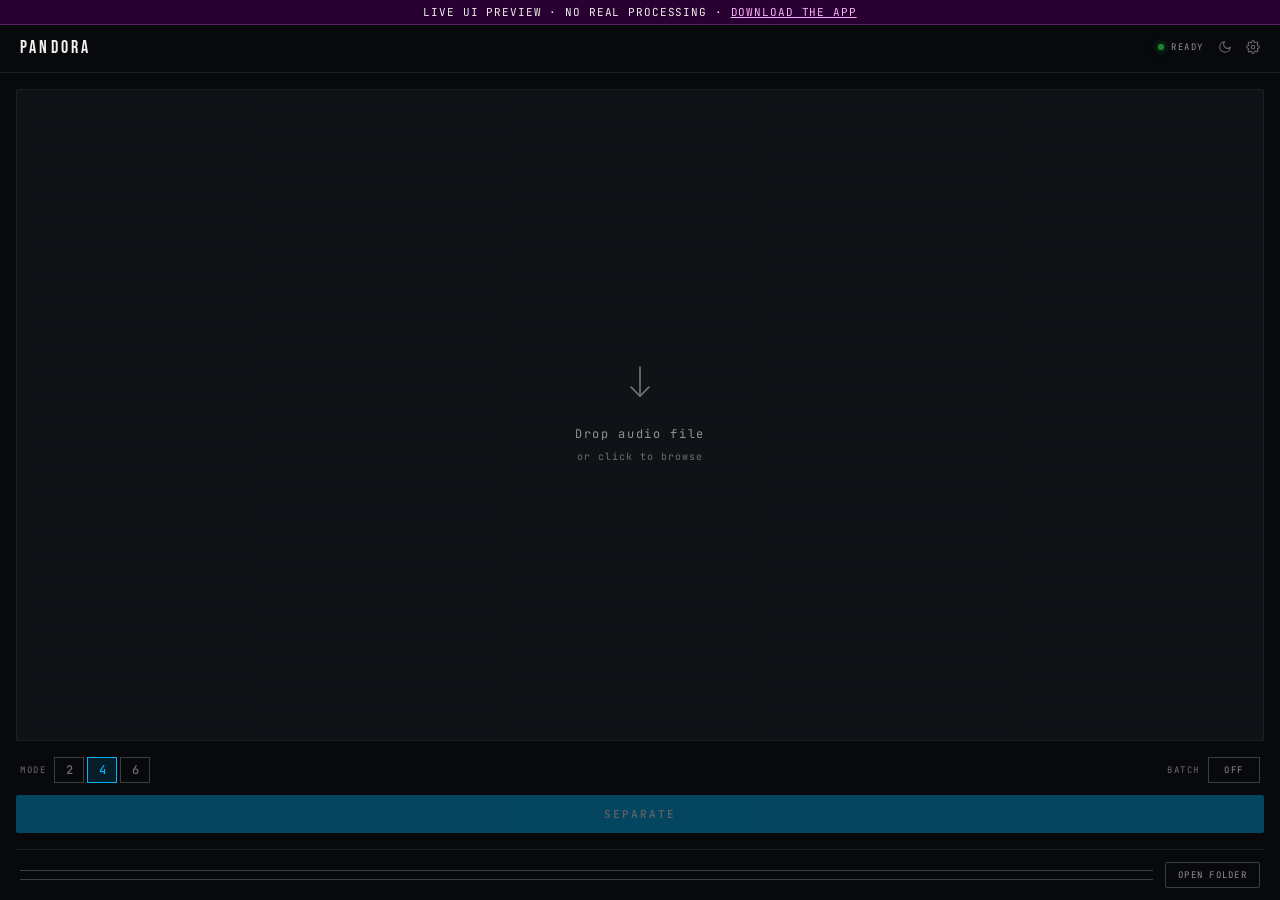
==== pandora-preview/index.html @ e5a7787c "Embed live Pandora UI preview via iframe + browser mock-api Lifted app.jsx, app.css, tweaks-panel.js" ====
<!doctype html>
<html lang="en">
<head>
  <meta charset="utf-8" />
  <meta name="viewport" content="width=device-width, initial-scale=1" />
  <title>pandora — live preview</title>
  <link rel="preconnect" href="https://fonts.googleapis.com">
  <link rel="preconnect" href="https://fonts.gstatic.com" crossorigin>
  <link href="https://fonts.googleapis.com/css2?family=Inter+Tight:wght@400;500;600&family=JetBrains+Mono:wght@400;500&display=swap" rel="stylesheet">
  <link rel="stylesheet" href="app.css?v=45" />
  <style>
    /* Bebas Neue served locally — matches the bundled desktop build. */
    @font-face {
      font-family: 'Bebas Neue';
      font-style: normal;
      font-weight: 400;
      font-display: block;
      src: url('vendor/BebasNeue.woff2') format('woff2');
    }
    .boot-text{visibility:hidden}
    .fonts-ready .boot-text{visibility:visible}

    /* Demo banner ribbon at the very top of the app frame. */
    .demo-ribbon {
      position: fixed;
      top: 0; left: 0; right: 0;
      background: oklch(0.20 0.10 320);
      color: oklch(0.95 0.005 80);
      font-family: 'JetBrains Mono', monospace;
      font-size: 11px;
      letter-spacing: 0.08em;
      text-align: center;
      padding: 5px 10px;
      z-index: 9999;
      border-bottom: 1px solid oklch(0.35 0.12 320);
      text-transform: uppercase;
    }
    .demo-ribbon a { color: oklch(0.86 0.14 330); text-decoration: underline; }
    body { padding-top: 22px; }
  </style>
  <script>
    (function(){
      var done = function(){ document.documentElement.classList.add('fonts-ready'); };
      if (document.fonts && document.fonts.load) {
        document.fonts.load('22px "Bebas Neue"').then(done, done);
        setTimeout(done, 800);
      } else { done(); }
    })();
  </script>
</head>
<body>
  <div class="demo-ribbon">
    LIVE UI PREVIEW · NO REAL PROCESSING · <a href="https://yegordworks.fromsmash.com/pandora-closed-beta-2" target="_blank" rel="noopener">DOWNLOAD THE APP</a>
  </div>

  <div id="root"></div>
  <div class="boot-splash" id="bootSplash">
    <div class="boot-cube">
      <svg width="48" height="48" viewBox="0 0 48 48" fill="none" stroke="currentColor" stroke-width="1.5" stroke-linejoin="round">
        <polygon points="24,6 44,17 24,28 4,17"/>
        <polyline points="4,17 4,33 24,44 24,28"/>
        <polyline points="44,17 44,33 24,44"/>
      </svg>
    </div>
    <div class="boot-text">PANDORA</div>
  </div>

  <script src="vendor/react.js"></script>
  <script src="vendor/react-dom.js"></script>
  <script src="vendor/babel.min.js"></script>
  <script src="vendor/Tone.js"></script>

  <!-- Browser shim for the Python bridge — must load before app.jsx so
       window.pywebview.api exists by the time React mounts. -->
  <script src="mock-api.js"></script>

  <script type="text/babel" src="tweaks-panel.jsx?v=19"></script>
  <script type="text/babel" src="app.jsx?v=86"></script>
</body>
</html>
---- pandora-preview/app.css ----
/* ============================================================
   Pandora — vertical, minimal
   ============================================================ */

:root {
  --bg:       oklch(0.10 0.010 260);
  --surface:  oklch(0.14 0.010 260);
  --surface2: oklch(0.18 0.010 260);
  --border:   oklch(0.24 0.008 260);
  --border2:  oklch(0.36 0.008 260);

  --fg:       oklch(0.96 0.008 85);
  --fg-mid:   oklch(0.66 0.006 85);
  --fg-dim:   oklch(0.54 0.005 85);

  --accent:   oklch(0.72 0.17 230);
  --gold:     #c08012;

  --led-ok:   oklch(0.55 0.16 145);
  --led-warn: oklch(0.72 0.18 70);
  --led-work: oklch(0.62 0.22 25);

  --font-ui:   'Inter Tight', system-ui, sans-serif;
  --font-mono: 'JetBrains Mono', ui-monospace, monospace;

  --r: 8px;
  --r-sm: 2px;
}

.light {
  --bg:       oklch(0.92 0.010 85);
  --surface:  oklch(0.97 0.009 85);
  --surface2: oklch(0.93 0.010 85);
  --border:   oklch(0.80 0.010 85);
  --border2:  oklch(0.68 0.011 85);
  --fg:       oklch(0.13 0.008 260);
  --fg-mid:   oklch(0.34 0.006 260);
  --fg-dim:   oklch(0.50 0.005 260);
}

* { box-sizing: border-box; margin: 0; padding: 0; }

html, body {
  height: 100%;
  background: var(--bg);
  color: var(--fg);
  font-family: var(--font-ui);
  -webkit-font-smoothing: antialiased;
  overflow: hidden;
}

button { font-family: inherit; cursor: pointer; outline: none; }

/* Initial splash shown before React mounts — replaces black flash.
   Lives OUTSIDE #root so React can't blow it away mid-mount; faded out by
   App's first useEffect once UI is committed and pywebview API is ready. */
.boot-splash {
  position: fixed; inset: 0; z-index: 9999;
  display: flex; flex-direction: column; align-items: center; justify-content: center;
  gap: 18px; background: var(--bg); color: oklch(0.55 0.16 230);
  animation: boot-fade 200ms ease-out both;
  transition: opacity 350ms ease;
}
.boot-splash.hide { opacity: 0; pointer-events: none; }
.boot-cube { opacity: 0.85; animation: boot-pulse 1.6s ease-in-out infinite; }
.boot-text {
  font-family: 'Bebas Neue', system-ui, sans-serif;
  font-size: 22px; letter-spacing: 0.32em; color: oklch(0.92 0.004 80); opacity: 0.85;
}
@keyframes boot-pulse { 0%,100% { opacity: 0.55; } 50% { opacity: 0.95; } }
@keyframes boot-fade  { from { opacity: 0; } to { opacity: 1; } }
button:focus { outline: none; }
*:focus { outline: none; }
#root  { height: 100%; display: flex; align-items: center; justify-content: center; }

/* ==== card ================================================ */

.app {
  width: 100%;
  height: 100%;
  display: flex;
  align-items: stretch;
}

.card {
  position: relative;
  width: 100%;
  background: var(--surface);
  display: flex;
  flex-direction: column;
  overflow: hidden;
}

/* ==== overwrite modal ===================================== */

.overwrite-modal {
  position: fixed;
  inset: 0;
  background: var(--surface);
  display: flex;
  flex-direction: column;
  justify-content: center;
  gap: 10px;
  padding: 28px 24px;
  z-index: 9999;
  animation: fade-in 140ms ease both;
}
.overwrite-name {
  font-family: var(--font-mono);
  font-size: 13px;
  font-weight: 500;
  color: var(--fg);
  white-space: nowrap;
  overflow: hidden;
  text-overflow: ellipsis;
}
.overwrite-sub {
  font-family: var(--font-mono);
  font-size: 10px;
  color: var(--fg-mid);
  letter-spacing: 0.06em;
}
.overwrite-actions {
  display: flex;
  align-items: center;
  justify-content: space-between;
  margin-top: 8px;
  flex-wrap: wrap;
  row-gap: 14px;
  column-gap: 12px;
}
.overwrite-link {
  flex: 0 0 auto;
}
.overwrite-btns {
  flex: 0 0 auto;
}
.overwrite-link {
  background: none;
  border: none;
  font-family: var(--font-mono);
  font-size: 10px;
  color: var(--fg-dim);
  letter-spacing: 0.06em;
  padding: 10px 14px;
  margin: -10px -14px;
  text-decoration: underline;
  text-underline-offset: 3px;
  transition: color 120ms;
  cursor: pointer;
}
.overwrite-link:hover,
.overwrite-link.overlay-hover { color: var(--fg); }
.overwrite-btns {
  display: flex;
  gap: 8px;
}
.overwrite-btn {
  height: 34px;
  padding: 0 22px;
  border-radius: var(--r-sm);
  font-family: var(--font-mono);
  font-size: 10px;
  letter-spacing: 0.14em;
  text-transform: uppercase;
  transition: filter 120ms, border-color 120ms, color 120ms;
}
.overwrite-btn--cancel {
  background: transparent;
  border: 1px solid var(--border2);
  color: var(--fg-mid);
}
.overwrite-btn--cancel:hover,
.overwrite-btn--cancel.overlay-hover { border-color: var(--fg-mid); color: var(--fg); }
.overwrite-btn--confirm {
  background: oklch(0.55 0.005 260);
  border: 1px solid transparent;
  color: oklch(0.95 0.004 80);
  transition: background 80ms ease-out 0s, color 80ms ease-out 0s;
}
.overwrite-btn--confirm:hover,
.overwrite-btn--confirm.overlay-hover {
  background: oklch(0.97 0.004 80);
  color: oklch(0.14 0.010 260);
}

.light .overwrite-btn--confirm {
  background: oklch(0.55 0.005 260);
  color: oklch(0.95 0.004 80);
}
.light .overwrite-btn--confirm:hover,
.light .overwrite-btn--confirm.overlay-hover {
  background: oklch(0.14 0.010 260);
  color: oklch(0.95 0.004 80);
}

.settings-panel {
  position: absolute;
  inset: 0;
  background: var(--surface);
  display: flex;
  flex-direction: column;
  z-index: 10;
  animation: fade-in 150ms ease both;
}
.settings-body {
  display: flex;
  flex-direction: column;
  gap: 14px;
  padding: 18px 20px;
  flex: 1;
  min-height: 0;
  overflow-y: auto;
}
.light .settings-body {
  background: oklch(0.87 0.008 85);
  color: oklch(0.10 0.008 260);
}
.settings-field {
  display: flex;
  flex-direction: column;
  gap: 8px;
}
.settings-path-row {
  display: flex;
  align-items: center;
  gap: 8px;
}
.settings-divider {
  height: 1px;
  background: var(--border);
  margin: 2px 0;
}
.settings-section-title {
  font-family: var(--font-mono);
  font-size: 9px;
  letter-spacing: 0.18em;
  text-transform: uppercase;
  color: var(--fg-mid);
}
.settings-row-main {
  display: flex;
  align-items: center;
  justify-content: space-between;
}
.settings-hint {
  font-family: var(--font-mono);
  font-size: 9px;
  color: var(--fg-dim);
  letter-spacing: 0.04em;
  margin-top: 5px;
  line-height: 1.5;
}
.settings-hotkeys {
  display: flex;
  flex-direction: column;
  gap: 7px;
}
.settings-hotkey {
  display: flex;
  align-items: center;
  gap: 10px;
  font-family: var(--font-mono);
  font-size: 9px;
  color: var(--fg-mid);
  letter-spacing: 0.04em;
}
.settings-hotkey kbd {
  display: inline-block;
  min-width: 16px;
  padding: 2px 5px;
  text-align: center;
  border: 1px solid var(--border);
  border-radius: 3px;
  font-family: var(--font-mono);
  font-size: 9px;
  color: var(--fg);
  background: transparent;
}
.settings-path {
  flex: 1;
  min-width: 0;
  font-family: var(--font-mono);
  font-size: 10px;
  color: var(--fg-mid);
  letter-spacing: 0.04em;
  white-space: nowrap;
  overflow: hidden;
  text-overflow: ellipsis;
  border: none;
  border-top: 1px solid var(--border2);
  border-bottom: 1px solid var(--border2);
  padding: 4px 8px;
  transition: color 80ms ease-out;
}
.settings-path--copy { cursor: pointer; }
.settings-path--copy:hover { color: var(--fg); }

/* ==== topbar ============================================== */

.topbar {
  display: flex;
  align-items: center;
  justify-content: space-between;
  padding: 14px 20px;
  border-bottom: 1px solid var(--border);
  min-height: 51px;
  box-sizing: border-box;
}

.skip-voc-btn {
  background: none;
  border: none;
  font-family: var(--font-mono);
  font-size: 9px;
  letter-spacing: 0.14em;
  text-transform: uppercase;
  color: var(--fg-dim);
  padding: 0;
  transition: color 120ms;
  cursor: pointer;
}
.skip-voc-btn:hover { color: var(--fg-mid); }
.skip-voc-btn.active { color: var(--accent); text-decoration: line-through; }

.theme-btn {
  background: none;
  border: none;
  color: var(--fg-dim);
  display: flex;
  align-items: center;
  padding: 8px;
  margin: -8px;
  transition: color 120ms;
}
.theme-btn:hover { color: var(--fg); }

.brand-name {
  font-family: 'Bebas Neue', var(--font-ui);
  font-size: 18px;
  font-weight: 400;
  letter-spacing: 0.18em;
  color: var(--fg);
}

.status {
  display: inline-flex;
  align-items: center;
  gap: 7px;
  font-family: var(--font-mono);
  font-size: 9px;
  letter-spacing: 0.18em;
  text-transform: uppercase;
  color: var(--fg-mid);
}
.led {
  width: 6px; height: 6px; border-radius: 50%;
  background: var(--led-ok);
  box-shadow: 0 0 6px var(--led-ok);
}
.status-warn .led { background: var(--led-warn); box-shadow: 0 0 8px var(--led-warn); animation: led-pulse 1.4s ease infinite; }
.status-work .led { background: var(--led-work); box-shadow: 0 0 8px var(--led-work); animation: led-pulse 0.9s ease infinite; }
.status-ok   .led { background: var(--led-ok);   box-shadow: 0 0 6px var(--led-ok); }
@keyframes led-pulse { 0%, 100% { opacity: 1; } 50% { opacity: 0.35; } }

/* ==== drop zone =========================================== */

.drop-zone {
  position: relative;
  margin: 16px;
  border-radius: var(--r-sm);
  background: var(--surface2);
  border: 1px solid var(--border);
  flex: 1;
  min-height: 0;
  display: flex;
  align-items: center;
  justify-content: center;
  cursor: pointer;
  overflow: hidden;
  transition: border-color 160ms ease, background 160ms ease;
  isolation: isolate;
}
.drop-zone:hover,
.drop-zone.is-hovered,
.drop-zone.is-batch {
  border-color: var(--border2);
  background: oklch(0.20 0.010 260);
}
.light .drop-zone:hover,
.light .drop-zone.is-hovered,
.light .drop-zone.is-batch,
.light .drop-zone.is-drag {
  --fg:     oklch(0.92 0.004 80);
  --fg-mid: oklch(0.68 0.005 80);
  --fg-dim: oklch(0.50 0.005 80);
}
.light .drop-zone.is-busy,
.light .drop-zone.is-busy:hover {
  background: oklch(0.16 0.010 260);
  border-color: oklch(0.24 0.008 260);
  --fg:     oklch(0.92 0.004 80);
  --fg-mid: oklch(0.60 0.005 80);
  --fg-dim: oklch(0.48 0.005 80);
}
.drop-zone.is-drag {
  border-color: var(--accent);
  background: oklch(0.16 0.014 230);
}
.drop-zone.is-busy,
.drop-zone.is-busy:hover {
  cursor: default;
  background: oklch(0.18 0.010 260);
  border-color: oklch(0.24 0.008 260);
}
.drop-zone.is-done {
  transition: border-color 600ms ease, box-shadow 600ms ease, background 600ms ease;
  cursor: pointer;
}


.dz-scan {
  position: absolute; inset: 0; pointer-events: none;
  background: repeating-linear-gradient(0deg,
    oklch(0 0 0 / 0.12) 0 1px,
    transparent 1px 3px);
  opacity: 0.5;
}

.dz-inner {
  position: relative;
  z-index: 1;
  display: flex;
  align-items: center;
  justify-content: center;
  padding: 24px;
  width: 100%;
}

.dz-idle {
  display: flex;
  flex-direction: column;
  align-items: center;
  gap: 16px;
  text-align: center;
  animation: fade-in 180ms ease both;
}
.dz-box {
  animation: box-bob 3.4s ease-in-out infinite;
  transform-origin: 50% 100%;
}
@keyframes box-bob {
  0%, 100% { transform: translateY(0); }
  50%       { transform: translateY(-4px); }
}
.dz-title {
  font-family: var(--font-mono);
  font-size: 12px;
  letter-spacing: 0.14em;
  color: var(--fg-mid);
  line-height: 1.6;
}
.dz-title-sub {
  font-size: 10px;
  letter-spacing: 0.10em;
  color: var(--fg-dim);
  margin-top: 4px;
}

.dz-file {
  display: flex; flex-direction: column;
  align-items: center; gap: 10px; text-align: center;
  animation: fade-in 180ms ease both;
}

.circ-batch {
  font-family: var(--font-mono);
  font-size: 11px;
  letter-spacing: 0.18em;
  color: var(--fg);
  opacity: 0.6;
}

.dz-clear-btn {
  position: absolute;
  top: 0; right: 0;
  z-index: 2;
  padding: 10px;
  background: none;
  border: none;
  color: var(--fg-dim);
  display: flex;
  align-items: center;
  opacity: 0.55;
  transition: opacity 120ms, color 120ms;
}
.drop-zone:hover .dz-clear-btn,
.drop-zone.is-hovered .dz-clear-btn { opacity: 1; }
.dz-clear-btn:hover,
.dz-clear-btn.overlay-hover { color: var(--fg); opacity: 1; }
.dz-icon { color: var(--accent); opacity: 0.7; }
.dz-file-name {
  font-family: var(--font-mono);
  font-size: 12px;
  color: var(--fg);
  word-break: break-all;
}
.dz-file-info {
  font-family: var(--font-mono);
  font-size: 9px;
  color: var(--fg-dim);
  letter-spacing: 0.12em;
  text-transform: uppercase;
}
.dz-file-hint {
  font-family: var(--font-mono);
  font-size: 9px;
  color: var(--fg-dim);
  letter-spacing: 0.10em;
}

.dz-busy {
  font-family: var(--font-mono);
  font-size: 10px;
  color: var(--fg-mid);
  letter-spacing: 0.12em;
  text-align: center;
}
.dz-busy-name { color: var(--fg); margin-bottom: 6px; }

.dz-batch {
  display: flex;
  flex-direction: column;
  align-items: center;
  gap: 10px;
  text-align: center;
  animation: fade-in 180ms ease both;
}
.dz-batch-label {
  font-family: var(--font-mono);
  font-size: 9px;
  letter-spacing: 0.18em;
  text-transform: uppercase;
  color: var(--fg-dim);
}
.dz-batch-dir {
  font-family: var(--font-mono);
  font-size: 11px;
  color: var(--fg-mid);
  letter-spacing: 0.04em;
  word-break: break-all;
}
.dz-batch-btns {
  display: flex;
  gap: 6px;
}
.dz-batch-change {
  height: 24px;
  padding: 0 12px;
  border: 1px solid var(--border2);
  border-radius: 0;
  background: transparent;
  color: var(--fg-mid);
  font-family: var(--font-mono);
  font-size: 9px;
  letter-spacing: 0.14em;
  text-transform: uppercase;
  transition: border-color 120ms, color 120ms;
}
.dz-batch-change:hover,
.dz-batch-change.overlay-hover { border-color: var(--accent); color: var(--accent); }

.drop-zone.is-batch { cursor: default; }

.dz-rings {
  position: absolute; inset: 0;
  display: flex; align-items: center; justify-content: center;
  pointer-events: none;
}
.dz-rings span {
  position: absolute;
  width: 160px; height: 160px;
  border-radius: 50%;
  border: 1px solid var(--accent);
  animation: ring 1.6s ease-out infinite;
  opacity: 0;
}
.dz-rings span:nth-child(2) { animation-delay: 0.5s; }
.dz-rings span:nth-child(3) { animation-delay: 1.0s; }
@keyframes ring {
  0%   { transform: scale(0.5); opacity: 0.6; }
  100% { transform: scale(2.0); opacity: 0; }
}

/* ==== state area (thinking / progress / done) ============= */

.state-area {
  display: flex;
  align-items: center;
  justify-content: center;
  padding: 4px 20px 16px;
}

.thinking {
  display: flex; align-items: center; gap: 10px;
}
.thinking-icon { color: var(--accent); opacity: 0.6; position: relative; top: 2px; }
.thinking-text {
  font-family: var(--font-mono);
  font-size: 10px;
  letter-spacing: 0.10em;
  color: var(--fg-mid);
  animation: phrase-in 300ms ease both;
  white-space: nowrap;
}
.thinking-dots { min-width: 16px; }
@keyframes phrase-in { from { opacity: 0; transform: translateY(2px); } to { opacity: 1; transform: none; } }

.circ-wrap {
  position: relative;
  width: 132px; height: 132px;
}
.circ { width: 100%; height: 100%; shape-rendering: geometricPrecision; }
.circ .track { stroke: var(--border2); }
.circ .bar {
  stroke: var(--led-ok);
  transition: filter 500ms ease;
  transform: rotate(-90deg);
  transform-origin: center;
}
.circ .bar.bar-complete {
  filter: drop-shadow(0 0 6px var(--led-ok));
}
.circ-stack {
  display: flex; flex-direction: column; align-items: center; gap: 14px;
}
.circ-center {
  position: absolute; inset: 0;
  display: flex; align-items: center; justify-content: center;
}
.circ-pct {
  font-family: var(--font-mono);
  font-size: 28px;
  font-weight: 500;
  color: var(--fg);
  font-variant-numeric: tabular-nums;
}

.dz-done {
  display: flex;
  flex-direction: column;
  align-items: center;
  gap: 14px;
}
.done-svg {
  color: var(--led-ok);
  overflow: visible;
}
.done-ring {
  stroke-dasharray: 151;
  stroke-dashoffset: 151;
  animation: draw-stroke 600ms ease both;
}
.done-tick {
  stroke-dasharray: 33;
  stroke-dashoffset: 33;
  animation: draw-stroke 360ms ease 450ms both;
}
@keyframes draw-stroke {
  to { stroke-dashoffset: 0; }
}
.done-label {
  font-family: var(--font-mono);
  font-size: 11px;
  letter-spacing: 0.14em;
  color: var(--led-ok);
  animation: fade-in 200ms ease 550ms both;
}

/* ==== pitch row =========================================== */

.pitch-row {
  display: flex;
  align-items: center;
  gap: 10px;
  padding: 0 20px 14px;
  animation: fade-in 180ms ease both;
}
@keyframes fade-in {
  from { opacity: 0; transform: translateY(-4px); }
  to   { opacity: 1; transform: none; }
}

.pitch-slider {
  flex: 1;
  -webkit-appearance: none;
  appearance: none;
  height: 16px;
  background: transparent;
  background-image: linear-gradient(var(--border2), var(--border2));
  background-size: 100% 2px;
  background-position: center;
  background-repeat: no-repeat;
  outline: none;
  cursor: pointer;
}
.pitch-slider::-webkit-slider-thumb {
  -webkit-appearance: none;
  width: 11px; height: 11px;
  border-radius: 50%;
  background: var(--accent);
  cursor: pointer;
}
.pitch-slider::-moz-range-thumb {
  width: 11px; height: 11px;
  border-radius: 50%;
  background: var(--accent);
  border: none;
}

.pitch-val {
  font-family: var(--font-mono);
  font-size: 9px;
  color: var(--fg-mid);
  border: none;
  border-top: 1px solid var(--border2);
  border-bottom: 1px solid var(--border2);
  padding: 3px 8px;
  width: 86px;
  white-space: nowrap;
  text-align: center;
  letter-spacing: 0.06em;
}

.preview-group {
  display: flex;
  align-items: center;
  gap: 6px;
  flex: 0 0 auto;
}

.preview-btn {
  display: flex;
  align-items: center;
  justify-content: center;
  width: 26px; height: 26px;
  border: 1px solid var(--border2);
  border-radius: var(--r-sm);
  background: transparent;
  color: var(--fg-mid);
  transition: border-color 120ms, color 120ms;
  flex: 0 0 auto;
}
.preview-btn:hover:not(:disabled):not(.playing) { border-color: var(--accent); color: var(--accent); }
.preview-btn.playing { border-color: var(--led-work); color: var(--led-work); }
.preview-btn:disabled { opacity: 0.3; cursor: default; }

.seek-btn {
  display: flex;
  align-items: center;
  justify-content: center;
  width: 22px; height: 22px;
  background: none;
  border: none;
  color: var(--fg-dim);
  transition: color 120ms, opacity 120ms, transform 80ms ease-out;
  padding: 0;
  flex: 0 0 auto;
}
.seek-btn:hover:not(:disabled) { color: var(--fg); }
.seek-btn:active:not(:disabled) { color: var(--accent); transform: scale(0.86); transition: transform 40ms ease-out, color 40ms; }
.seek-btn:disabled { opacity: 0.18; cursor: default; }

/* ==== controls ============================================ */

.controls-block {
  display: flex;
  flex-direction: column;
  gap: 12px;
  padding: 0 16px 16px;
}

.mode-row {
  display: flex;
  align-items: center;
  justify-content: space-between;
  padding: 0 4px;
}
.mode-group {
  display: flex;
  align-items: center;
  gap: 8px;
}
.ctrl-label {
  font-family: var(--font-mono);
  font-size: 9px;
  letter-spacing: 0.18em;
  text-transform: uppercase;
  color: var(--fg-dim);
}

.pitch-badge {
  font-family: var(--font-mono);
  font-size: 11px;
  letter-spacing: 0.08em;
  color: var(--fg-mid);
  border-top: 1px solid var(--border2);
  border-bottom: 1px solid var(--border2);
  padding: 2px 8px;
  animation: fade-in 160ms ease both;
}

.stem-picker {
  display: flex;
  gap: 3px;
}
.stem-pick-btn {
  width: 30px; height: 26px;
  border: 1px solid var(--border2);
  background: transparent;
  color: var(--fg-dim);
  font-family: var(--font-mono);
  font-size: 12px;
  font-weight: 500;
  transition: border-color 120ms, color 120ms, background 120ms;
}
.stem-pick-btn:hover:not(.stem-cycle-disabled):not(.active) { border-color: var(--fg-dim); color: var(--fg); }
.stem-pick-btn.active {
  border-color: var(--accent);
  background: oklch(from var(--accent) l c h / 0.12);
  color: var(--accent);
}

.stem-cycle-disabled,
.btn-disabled {
  cursor: default;
  opacity: 0.5;
  position: relative;
  overflow: hidden;
}
.stem-cycle-disabled::after,
.btn-disabled::after {
  content: '';
  position: absolute;
  inset: 0;
  pointer-events: none;
  background: repeating-linear-gradient(
    45deg,
    transparent 0,
    transparent 3px,
    currentColor 3px,
    currentColor 4px
  );
  opacity: 0.5;
}
/* Active/selected button stays clean even when locked during processing —
   user still sees what they chose */
.stem-cycle-disabled.active,
.btn-disabled.active {
  opacity: 1;
}
.stem-cycle-disabled.active::after,
.btn-disabled.active::after {
  display: none;
}

/* full square */
.stem-cycle-2 {
  border: 1px solid var(--sb);
}

/* four corners only */
.stem-cycle-4 {
  background:
    linear-gradient(var(--sb), var(--sb)) top left    / 8px 1px,
    linear-gradient(var(--sb), var(--sb)) top left    / 1px 8px,
    linear-gradient(var(--sb), var(--sb)) top right   / 8px 1px,
    linear-gradient(var(--sb), var(--sb)) top right   / 1px 8px,
    linear-gradient(var(--sb), var(--sb)) bottom left / 8px 1px,
    linear-gradient(var(--sb), var(--sb)) bottom left / 1px 8px,
    linear-gradient(var(--sb), var(--sb)) bottom right/ 8px 1px,
    linear-gradient(var(--sb), var(--sb)) bottom right/ 1px 8px;
  background-repeat: no-repeat;
}

/* four corners + full top + bottom */
.stem-cycle-6 {
  background:
    linear-gradient(var(--sb), var(--sb)) top    / 100% 1px,
    linear-gradient(var(--sb), var(--sb)) bottom / 100% 1px,
    linear-gradient(var(--sb), var(--sb)) top left    / 1px 8px,
    linear-gradient(var(--sb), var(--sb)) top right   / 1px 8px,
    linear-gradient(var(--sb), var(--sb)) bottom left / 1px 8px,
    linear-gradient(var(--sb), var(--sb)) bottom right/ 1px 8px;
  background-repeat: no-repeat;
}
.stem-toggle-label {
  font-family: var(--font-mono);
  font-size: 9px;
  letter-spacing: 0.14em;
  color: var(--fg-dim);
  margin-left: 4px;
}

.separate-btn {
  width: 100%;
  height: 38px;
  border: none;
  border-radius: var(--r-sm);
  background: var(--accent);
  color: oklch(1 0 0);
  font-family: var(--font-mono);
  font-size: 11px;
  font-weight: 600;
  letter-spacing: 0.18em;
  text-transform: uppercase;
  transition: filter 120ms, opacity 120ms;
}
.separate-btn:hover:not(:disabled) { filter: brightness(1.12); }
.separate-btn:disabled { opacity: 0.35; cursor: default; }
.separate-btn--cancel {
  background: transparent;
  border: 1px solid var(--border2);
  color: var(--fg-mid);
}
.separate-btn--cancel:hover { border-color: var(--led-work); color: var(--led-work); }
.separate-btn--new {
  background: transparent;
  border: 1px solid var(--border2);
  color: var(--led-ok);
  transition: border-color 140ms, color 140ms, background 140ms;
}
.separate-btn--new:hover:not(:disabled) { filter: none; border-color: var(--led-ok); }

.batch-btn {
  min-width: 52px;
  height: 26px;
  padding: 0 14px;
  border: 1px solid var(--border2);
  border-radius: 0;
  background: transparent;
  color: var(--fg-mid);
  font-family: var(--font-mono);
  font-size: 9px;
  letter-spacing: 0.16em;
  text-transform: uppercase;
  transition: border-color 80ms ease-out 0s, color 80ms ease-out 0s, background 80ms ease-out 0s;
}
.batch-btn:hover:not(.active):not(.btn-disabled),
.batch-btn.overlay-hover:not(.active):not(.btn-disabled) {
  border-color: var(--accent);
  color: var(--fg);
}
.batch-btn.active,
.batch-btn.active:hover,
.batch-btn.active.overlay-hover {
  border-color: var(--accent);
  color: var(--accent);
}

.quality-picker { display: flex; gap: 6px; }
.quality-picker .batch-btn { min-width: 70px; }

/* ==== divider + output ==================================== */

.divider-line {
  height: 1px;
  background: var(--border);
  margin: 0 16px;
}

.output-section {
  display: flex;
  align-items: center;
  justify-content: space-between;
  gap: 12px;
  padding: 12px 20px;
}
.output-path {
  font-family: var(--font-mono);
  font-size: 9.5px;
  color: var(--fg-mid);
  letter-spacing: 0.04em;
  white-space: nowrap;
  overflow: hidden;
  text-overflow: ellipsis;
  flex: 1;
  min-width: 0;
  cursor: pointer;
  transition: color 120ms, letter-spacing 120ms;
  /* bracket style — top + bottom only */
  border: none;
  border-top: 1px solid var(--border2);
  border-bottom: 1px solid var(--border2);
  padding: 4px 8px;
}
.output-path:hover { color: var(--fg); }

.copy-toast {
  position: fixed;
  transform: translate(-50%, -130%);
  z-index: 100;
  pointer-events: none;
  background: var(--fg);
  color: var(--surface);
  font-family: var(--font-mono);
  font-size: 9px;
  letter-spacing: 0.16em;
  text-transform: uppercase;
  padding: 4px 8px;
  border-radius: var(--r-sm);
  animation: copy-pop 1100ms ease-out both;
}
@keyframes copy-pop {
  0%   { opacity: 0; transform: translate(-50%, -100%); }
  15%  { opacity: 1; transform: translate(-50%, -140%); }
  70%  { opacity: 1; transform: translate(-50%, -140%); }
  100% { opacity: 0; transform: translate(-50%, -180%); }
}
.open-folder-btn {
  flex: 0 0 auto;
  height: 26px;
  padding: 0 12px;
  border: 1px solid var(--border2);
  border-radius: var(--r-sm);
  background: transparent;
  color: var(--fg-mid);
  font-family: var(--font-mono);
  font-size: 9px;
  letter-spacing: 0.14em;
  text-transform: uppercase;
  white-space: nowrap;
  transition: border-color 80ms ease-out 0s, color 80ms ease-out 0s, background 80ms ease-out 0s;
}
.open-folder-btn:hover,
.open-folder-btn.overlay-hover { border-color: var(--accent); color: var(--accent); background: oklch(from var(--accent) l c h / 0.10); }
.open-folder-btn--ready {
  border-color: var(--led-ok);
  color: var(--led-ok);
  animation: folder-pulse 2s ease-in-out infinite;
}
.open-folder-btn--ready:hover,
.open-folder-btn--ready.overlay-hover {
  border-color: var(--led-ok);
  color: var(--led-ok);
  background: oklch(from var(--led-ok) l c h / 0.10);
  animation: none;
}
@keyframes folder-pulse {
  0%, 100% { border-color: oklch(from var(--led-ok) l c h / 0.4); color: oklch(from var(--led-ok) l c h / 0.5); }
  50%       { border-color: var(--led-ok); color: var(--led-ok); }
}

/* ==== pandora box sparks ================================== */

@keyframes pb-spark {
  0%   { transform: translateY(0) scale(1); opacity: 0.85; }
  80%  { opacity: 0.3; }
  100% { transform: translateY(-22px) scale(0); opacity: 0; }
}
.pb-s1 { animation: pb-spark 2.8s ease-out infinite; animation-delay: 0.0s; }
.pb-s2 { animation: pb-spark 2.8s ease-out infinite; animation-delay: 1.0s; }
.pb-s3 { animation: pb-spark 2.8s ease-out infinite; animation-delay: 1.9s; }
.pb-s4 { animation: pb-spark 2.8s ease-out infinite; animation-delay: 0.5s; }

/* ==== idle box bob (kept for .idle-box in old code) ======= */
.idle-box { animation: box-bob 3.4s ease-in-out infinite; transform-origin: 50% 100%; }

::-webkit-scrollbar { width: 4px; }
::-webkit-scrollbar-thumb { background: var(--border2); border-radius: 2px; }
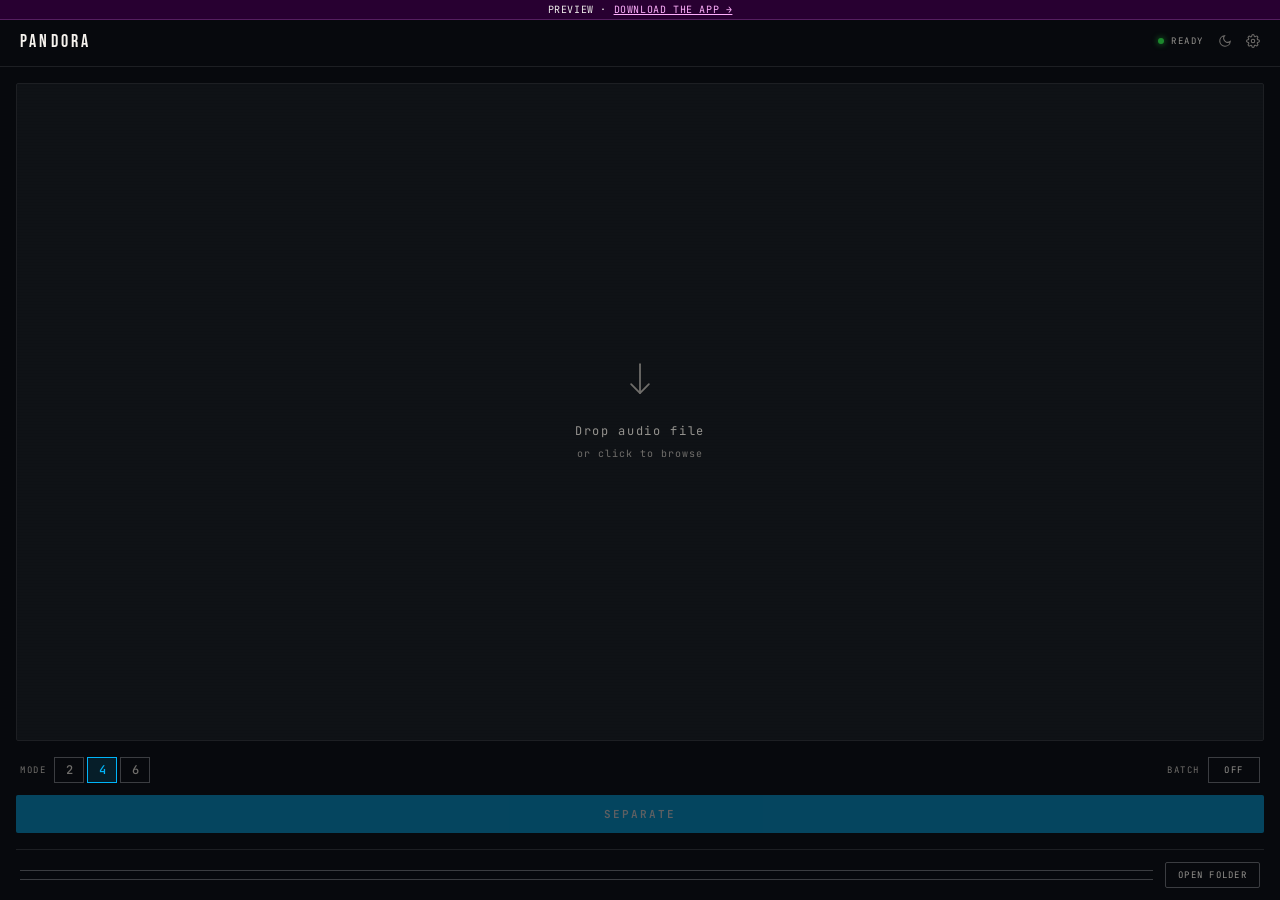
==== commit 769b1e00: "Trim preview ribbon, drop redundant caption, fix 4:3 padding, route [PANDORA] to landing - Preview r" ====
--- a/pandora-preview/index.html
+++ b/pandora-preview/index.html
@@ -27,16 +27,19 @@
       background: oklch(0.20 0.10 320);
       color: oklch(0.95 0.005 80);
       font-family: 'JetBrains Mono', monospace;
-      font-size: 11px;
-      letter-spacing: 0.08em;
+      font-size: 10px;
+      letter-spacing: 0.06em;
       text-align: center;
-      padding: 5px 10px;
+      padding: 3px 8px;
       z-index: 9999;
       border-bottom: 1px solid oklch(0.35 0.12 320);
       text-transform: uppercase;
+      white-space: nowrap;
+      overflow: hidden;
+      text-overflow: ellipsis;
     }
     .demo-ribbon a { color: oklch(0.86 0.14 330); text-decoration: underline; }
-    body { padding-top: 22px; }
+    body { padding-top: 16px; }
   </style>
   <script>
     (function(){
@@ -50,7 +53,7 @@
 </head>
 <body>
   <div class="demo-ribbon">
-    LIVE UI PREVIEW · NO REAL PROCESSING · <a href="https://yegordworks.fromsmash.com/pandora-closed-beta-2" target="_blank" rel="noopener">DOWNLOAD THE APP</a>
+    PREVIEW · <a href="https://yegordworks.fromsmash.com/pandora-closed-beta-2" target="_blank" rel="noopener">DOWNLOAD THE APP →</a>
   </div>
 
   <div id="root"></div>
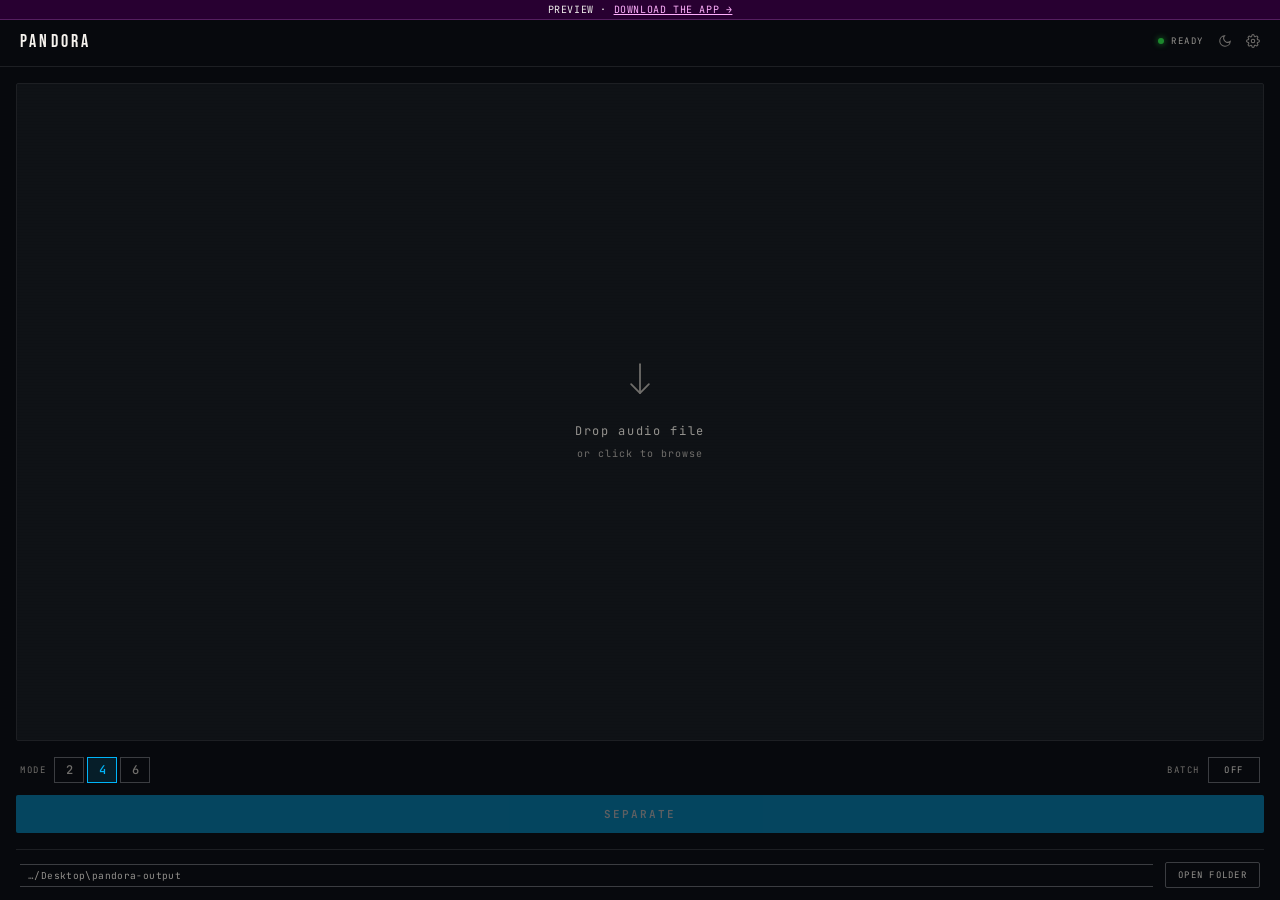
==== commit dae944ed: "Refresh Pandora download link to QXSi8.pC2i-dt Replaces /pandora-closed-beta-2 across all three plac" ====
--- a/pandora-preview/index.html
+++ b/pandora-preview/index.html
@@ -53,7 +53,7 @@
 </head>
 <body>
   <div class="demo-ribbon">
-    PREVIEW · <a href="https://yegordworks.fromsmash.com/pandora-closed-beta-2" target="_blank" rel="noopener">DOWNLOAD THE APP →</a>
+    PREVIEW · <a href="https://yegordworks.fromsmash.com/QXSi8.pC2i-dt" target="_blank" rel="noopener">DOWNLOAD THE APP →</a>
   </div>
 
   <div id="root"></div>
